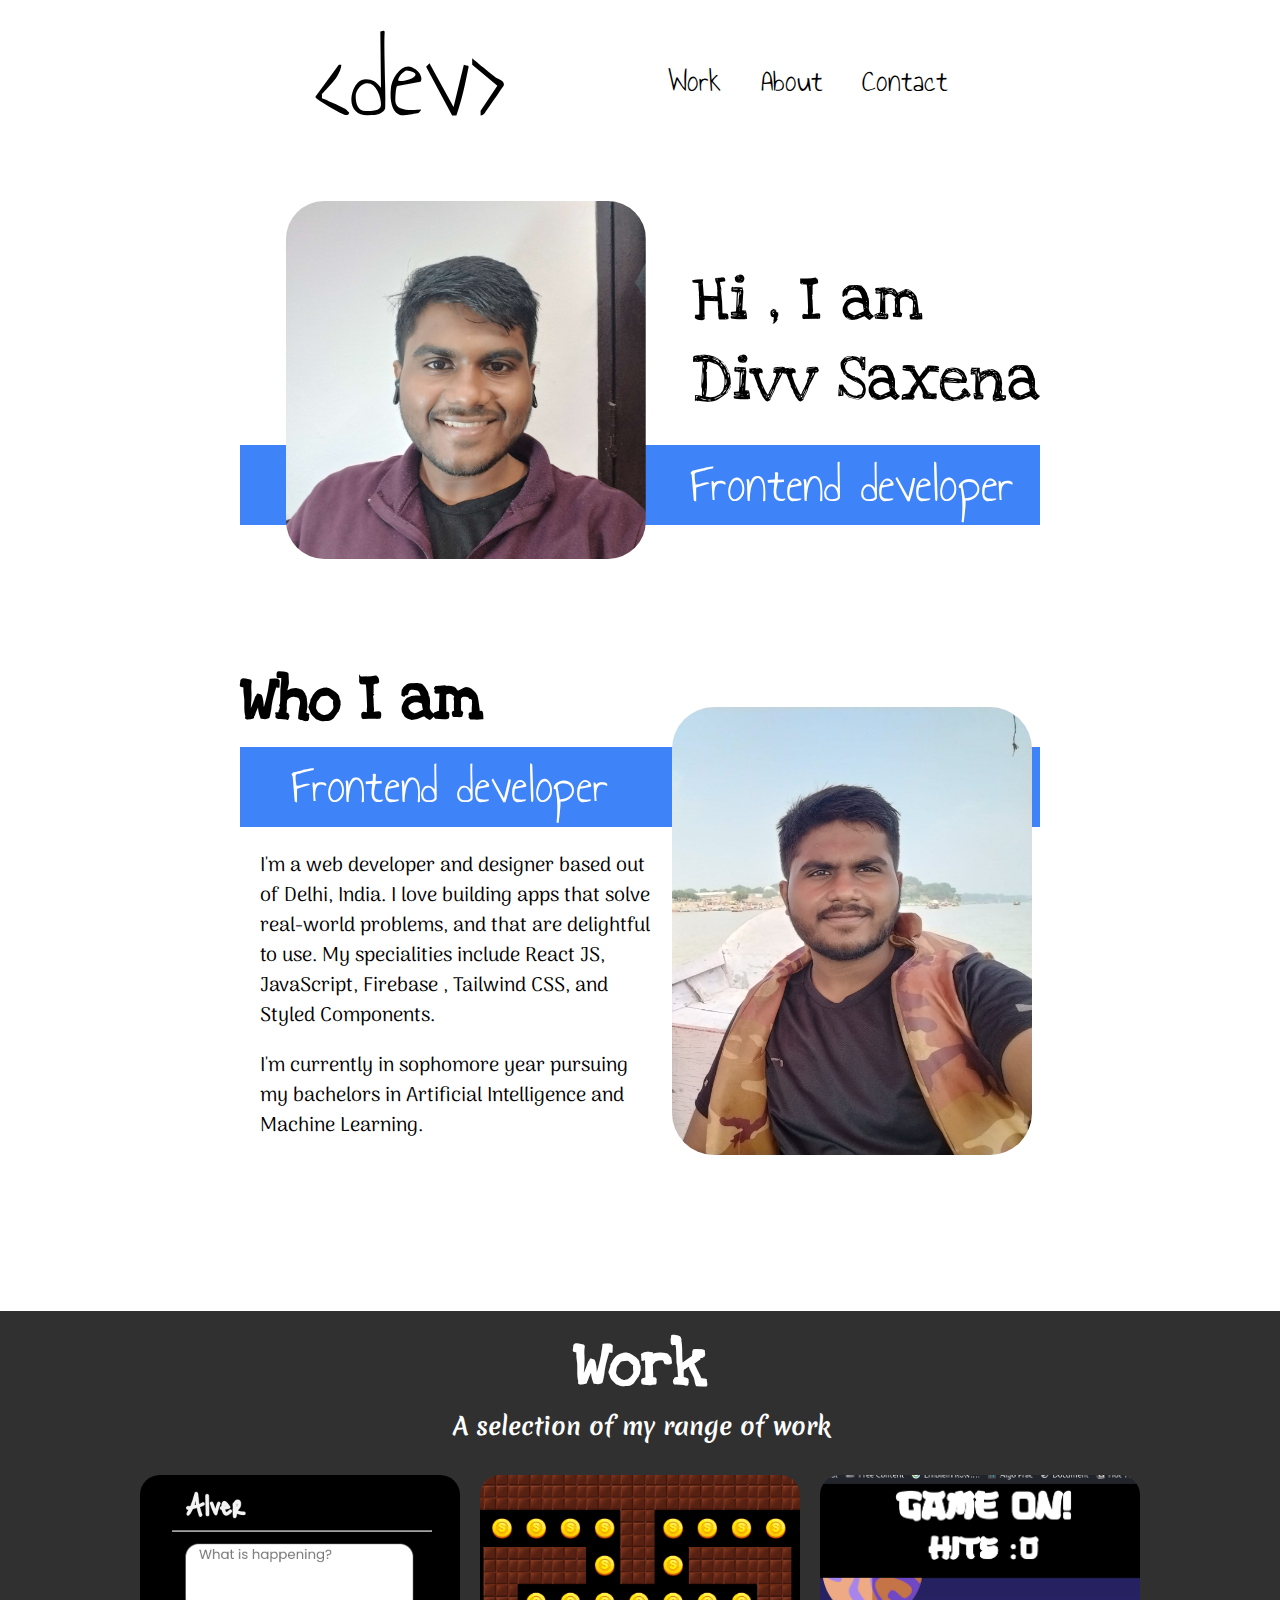
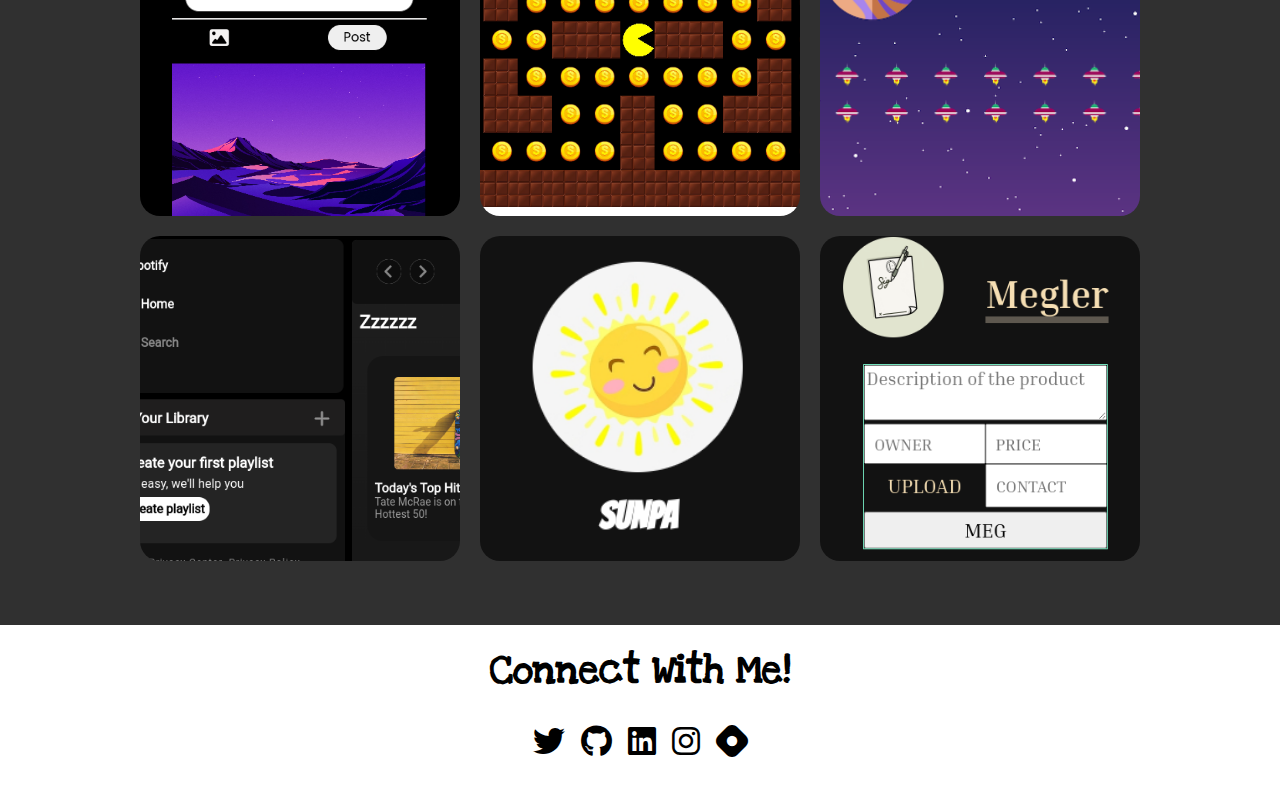
==== index.html @ fa2855f5 "add the code" ====
<!DOCTYPE html>
<html lang="en">
<head>
    <meta charset="UTF-8">
    <meta name="viewport" content="width=device-width, initial-scale=1.0">
    <!-- Font Awesome CDN -->
    <link rel="stylesheet" href="https://cdnjs.cloudflare.com/ajax/libs/font-awesome/6.3.0/css/all.min.css">
    <title>Document</title>
    <link href="./style.css" rel="stylesheet"/>
</head>
<body>
    <header>
        <div class="container">
            <div class="header">
                <div class="logo">
                    <h1>&ltdev&gt</h1>
                </div>
                <div class="header-links">
                    <ul>
                        <li><a href="">Work</a></li>
                        <li><a href="">About</a></li>
                        <li><a href="">Contact</a></li>
                    </ul>
                </div>
            </div>
        </div>
    </header>
    <section>
        <div class="container">
            <div class="section-one">
                <div class="sub-section-one">
                    <img src="./assets/img-one.png" alt="image of divv saxena"/>
                    <h1>Hi , I am <br>Divv Saxena</h1>
                </div>
                <div class="blue-thick-line">
                    <h2>Frontend developer</h2>
                </div>
            </div>
        </div>
    </section>
    <section>
        <div class="container">
            <div class="section-two">
                <h1>Who I am</h1>
                <div class="blue-thick-line-two">
                    <h2>Frontend developer</h2>
                </div>
                <img src="./assets/img-two.png"/>
                <p class="first-para">
                    I'm a web developer and designer based out of Delhi, India. I love building apps that 
                    solve real-world problems, and that are delightful to use. My specialities include React JS,
                    JavaScript, Firebase , Tailwind CSS, and Styled Components.
                </p>
                <p class="second-para">
                    I'm currently in sophomore year pursuing my bachelors
                    in Artificial Intelligence and Machine Learning. 
                 </p>
            </div>
        </div>
    </section>
    <section>
        
            <div class="section-three">
                <h1>Work</h1>
                <h3>A selection of my range of work</h3>
                <div class="projects">
                    <a class="box" href="projects/projectone.html">
                        <img src="./assets/projects/alver.png" alt="image of a cat"/>
                    </a>

                    <a class="box" href="">
                        <img src="./assets/projects/pacman.png" alt="image of a cat"/>
                    </a>

                    <a class="box" href="">
                        <img src="./assets/projects/spaceInvader.png" alt="image of a cat"/>
                    </a>

                    <a class="box" href="">
                        <img src="./assets/projects/spotify.png" alt="image of a cat"/>
                    </a>
                    
                    <a class="box" href="">
                        <img src="./assets/projects/sunpa.png" alt="image of a cat"/>
                    </a>

                    <a class="box" href="">
                        <img src="./assets/projects/megler.png" alt="image of a cat"/>
                    </a>
                </div>
            </div>
        
    </section>
    <footer>
       
        <div class="container">
            <div class="footer-container">
                <h2 class="footer-top-text">Connect With Me!</h2>
                <div class="footer">
                    <a href="https://twitter.com/Divvstwt"><i class="fa-brands fa-twitter fa-2x"></i></a>
                    <a href="https://github.com/DivvSaxena"><i class="fa-brands fa-github fa-2x"></i></a>
                    <a href="https://www.linkedin.com/in/divv-saxena-6489a1247/"><i class="fa-brands fa-linkedin fa-2x"></i></a>
                    <a href="https://www.instagram.com/divvsaxena"><i class="fa-brands fa-instagram fa-2x"></i></a>
                    <a href="https://divvsaxena.hashnode.dev/"><i class="fa-brands fa-hashnode fa-2x"></i></a>
                </div>
            </div>
        </div>
    </footer>
    
</body>
</html>
---- style.css ----
@import url('https://fonts.googleapis.com/css2?family=Annie+Use+Your+Telescope&family=Love+Ya+Like+A+Sister&family=Poppins&display=swap');
@import url('https://fonts.googleapis.com/css2?family=Arima:wght@100..700&display=swap');
@import url('https://fonts.googleapis.com/css2?family=Arima:wght@100..700&family=Merienda:wght@300..900&display=swap');

body{
    margin: 0;
    padding: 0;
    user-select: none;
}

.container{
    display: flex;
    flex-direction: column;
    margin: 0 auto;
    max-width: 390px;
    border-bottom: none;
    border-top: none;
}

/* Header Styling */

.logo{
    font-family: "Annie Use Your Telescope", cursive;
    font-size: 3.5rem;
}

.logo > h1{
    font-weight: 500;
    margin: 0;
    text-align: center;
}

.header-links{
    font-size: 2rem;
    font-family: "Annie Use Your Telescope", cursive;
    position: relative;
    top: -50px;
}

.header-links > ul{
    display: flex;
    justify-content: space-around;
    width: 100%;
    padding: 0;
    list-style: none;
}

.header-links > ul > li > a{
    text-decoration: none;
    color: #000;
}

/* Section-One Styling */

.sub-section-one{
    font-family: "Love Ya Like A Sister", cursive;
    font-size: 2rem;
    display: flex;
    flex-direction: column;
    justify-content: center;
}

.sub-section-one >img{
    display: block;
    width: 70%;
    margin: 0 auto;
    position: relative;
    top: -40px;
    border-radius: 38px;
}

.sub-section-one > h1 {
    margin: 0 auto;
    font-weight: 400;
}

.blue-thick-line{
    font-family: "Annie Use Your Telescope", cursive;
    background-color: #3F83F8;
    color: #fff;
    display: flex;
    justify-content: center;
    align-items: center;
    height: 80px;
    margin: 1em 0 1em 0;
    width: 100%;
}

.blue-thick-line > h2{
    font-size: 2.5rem;
    margin: 0;
    font-weight: 400;
}

/* Section-Two Styling */

.section-two{
    display: flex;
    font-size: 1.25rem;
    flex-direction: column;
    justify-content: center;
    align-items: center;
    text-align: start;
    line-height: 1.5;
}

.section-two > h1{
    font-family: "Love Ya Like A Sister", cursive;
    font-size: 3rem;
    margin: 0 auto 0.4em;
}

.section-two > img{
    width: 70%;
    border-radius: 42px;
}

.section-two > p{
    font-family: "Arima", system-ui;
    padding: 0 1em 0;
    margin: 1em 0 0 0;
}

.blue-thick-line-two{
    display: none;
}

/* Section-Three Styling */

.section-three{
    display: flex;
    flex-direction: column;
    justify-content: center;
    align-items: center;
    background-color: #303030;
    color: #FFFFFF;
    margin-top: 1em;
    padding-bottom: 2em;
}

.section-three > h1{
    font-size: 3.15rem;
    font-family: "Love Ya Like A Sister", cursive;
    margin: 0.2em 0 0 0;
    padding: 1em auto;
    
}

.section-three > h3{
    font-family: "Merienda", cursive;
    font-size: 1.5rem;
    width: 75%;
    text-align: center;
    margin: 0.2em 0 0 0.2em;
}

.projects{
    max-width: 900px;
    display: flex;
    flex-wrap: wrap;
    gap: 20px;
    margin: 2em;
}

.box{
    flex: 1 220px;
}

.box > img{
    width: 100%;
    height: 100%;
    object-fit: cover;
    border-radius: 20px;
    transition: 
        transform 750ms cubic-bezier(.5, 0, .5, 1),
        opacity 250ms linear;
}

.box > img:hover{
    transform: scale(0.9);
    opacity: .5;
}

/* Footer Styling */

.footer{
    height: 60px;
    display: flex;
    justify-content: space-around;
    align-items: center;
    padding: 1em;
}

.footer-top-text{
    text-align: center;
    margin: 0;
    font-size: 2rem;
    font-family: "Love Ya Like A Sister", cursive;
    padding: 0.5em 0 0 0;
}

.footer > a{
    color: #000;
    padding: 0.5em;
}

/* Media queries */

@media (min-width:768px) {
    .container{
        flex-direction: row;
        max-width: 800px;
    }
    /* Header Styling*/
    .header{
        display: flex;
        justify-content: space-around;
        align-items: center;
        width: 100%;
    }

    .header-links{
        top: 0px;
        width: 40%;
    }
    /* Section One Styling*/
    .sub-section-one{
        flex-direction: row;
        align-items: center;
    }
    
    .sub-section-one > img{
        width: 45%;
        top: 40px;
    }

    .sub-section-one > h1 {
       font-size: 4rem;
       margin: 0;
    }

    .blue-thick-line{
        justify-content: end;  
        margin: 1em 0 1em 0;
        position: relative;
        top: -90px;
        z-index: -1;
    }

    .blue-thick-line > h2{
        font-size: 3.25rem;
        padding: 0 0.5em 0 0;
    }

    /* Section-Two Styling */

    .section-two{
        font-size: 1.25rem;
        position: relative;
        align-items: start;
        text-align: start;
        line-height: 1.5;
    }

    .section-two > h1{
        font-size: 4rem;
        margin: 0 0 0 0;
        position: relative;
        bottom: -20px;
        text-align: start;
    }

    .section-two > img{
        position: relative;
        left: 54%;
        top: -140px;
        width: 45%;
    }

    .first-para{
        width: 50%;
        position: absolute;
        top: 200px;
    }

    .second-para{
        position: absolute;
        top: 400px;
        width: 50%;
    }

    .blue-thick-line-two{
        font-family: "Annie Use Your Telescope", cursive;
        background-color: #3F83F8;
        color: #fff;
        display: flex;
        justify-content: start;
        align-items: center;
        height: 80px;
        margin: 1em 0 1em 0;
        width: 100%;
        z-index: -1;
    }
    
    .blue-thick-line-two > h2{
        font-size: 3.2rem;
        margin: 1em;
        font-weight: 400;
    }

    /* Section-Three Styling */

    .section-three > h1{
        font-size: 4rem;
    }

    .projects{
        max-width: 1000px;
    }

    .box{
        flex: 1 260px;
    }

    /* Footer Styling */



    .footer{
        height: 60px;
        display: flex;
        justify-content: space-around;
        align-items: center;
        padding: 1em;
    }

    .footer-top-text{
        text-align: center;
        margin: 0;
        font-size: 2.5rem;
        font-family: "Love Ya Like A Sister", cursive;
        padding: 0.5em 0 0 0;
    }

    .footer > a{
        color: #000;
        padding: 0.5em;
    }
    
    .footer-container{
        display: flex;
        flex-direction: column;
        justify-content: center;
        align-items: center;
        width: 100%;
    }

}
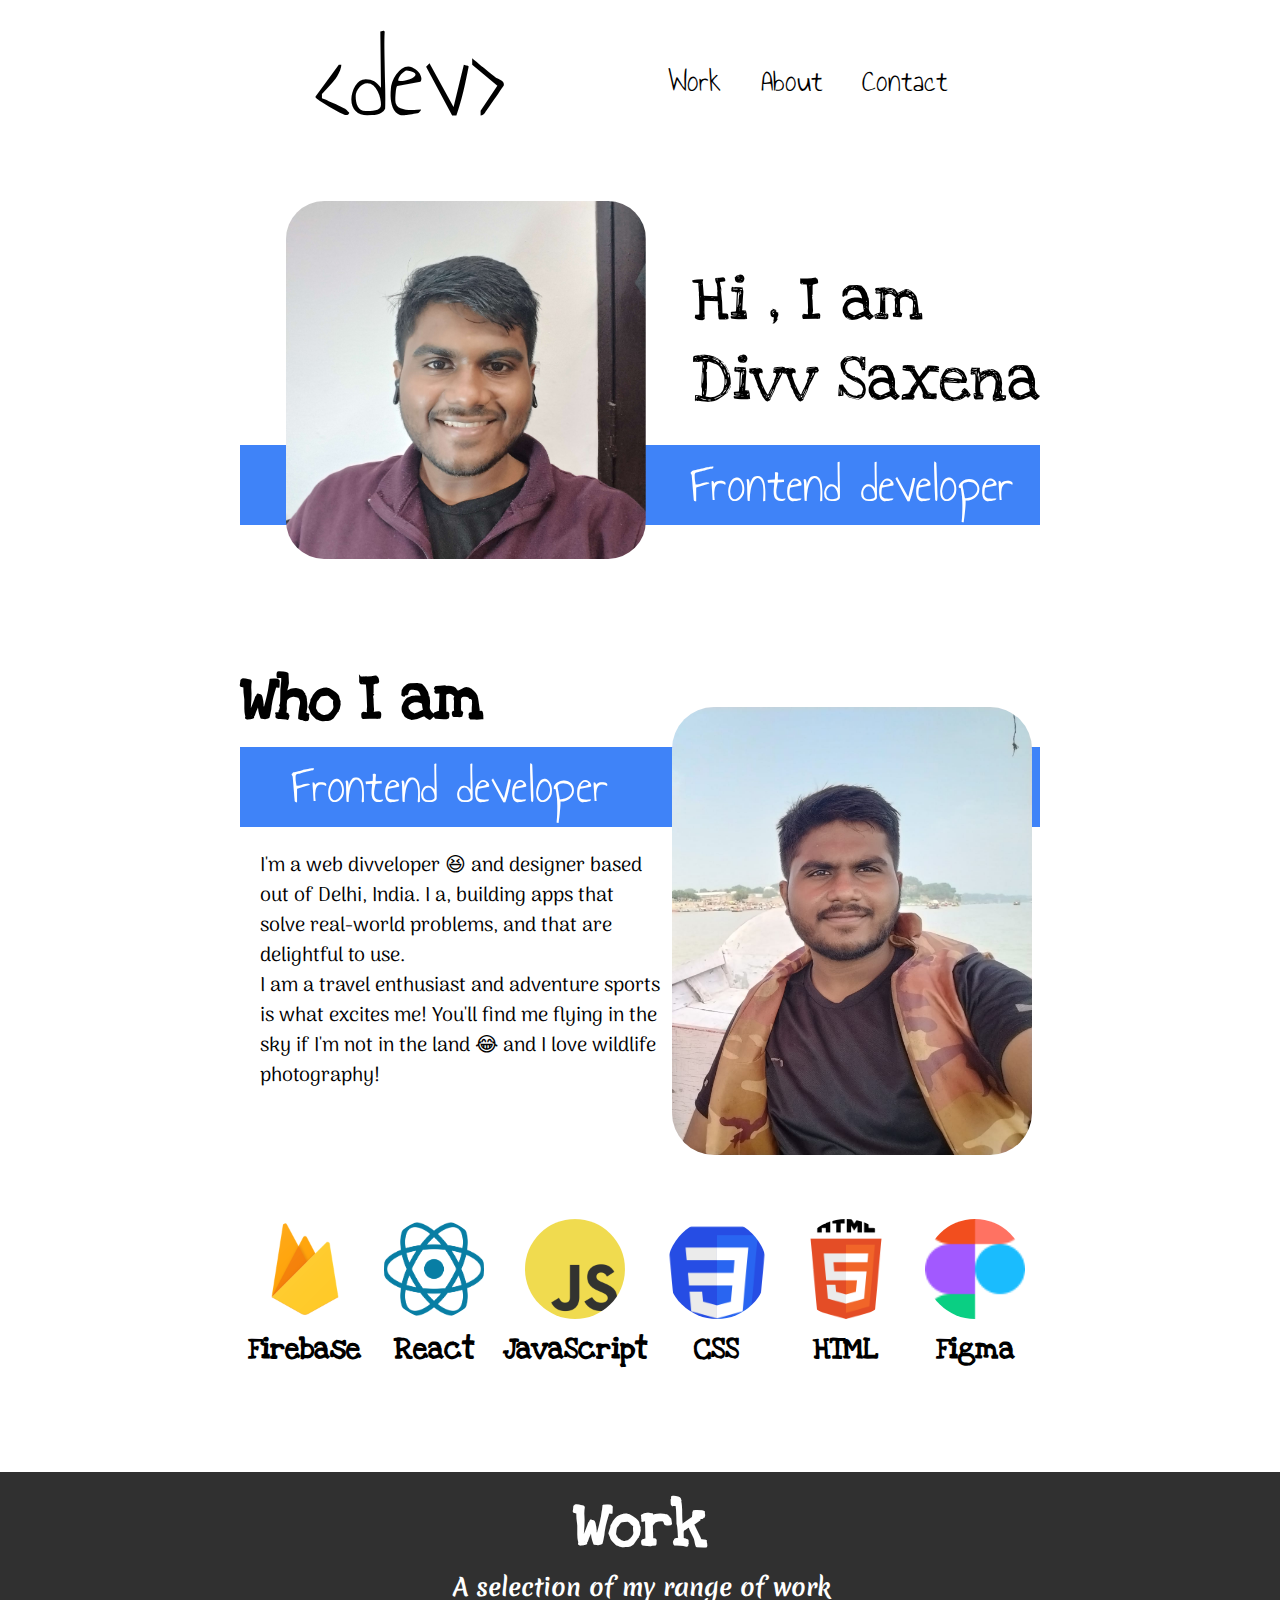
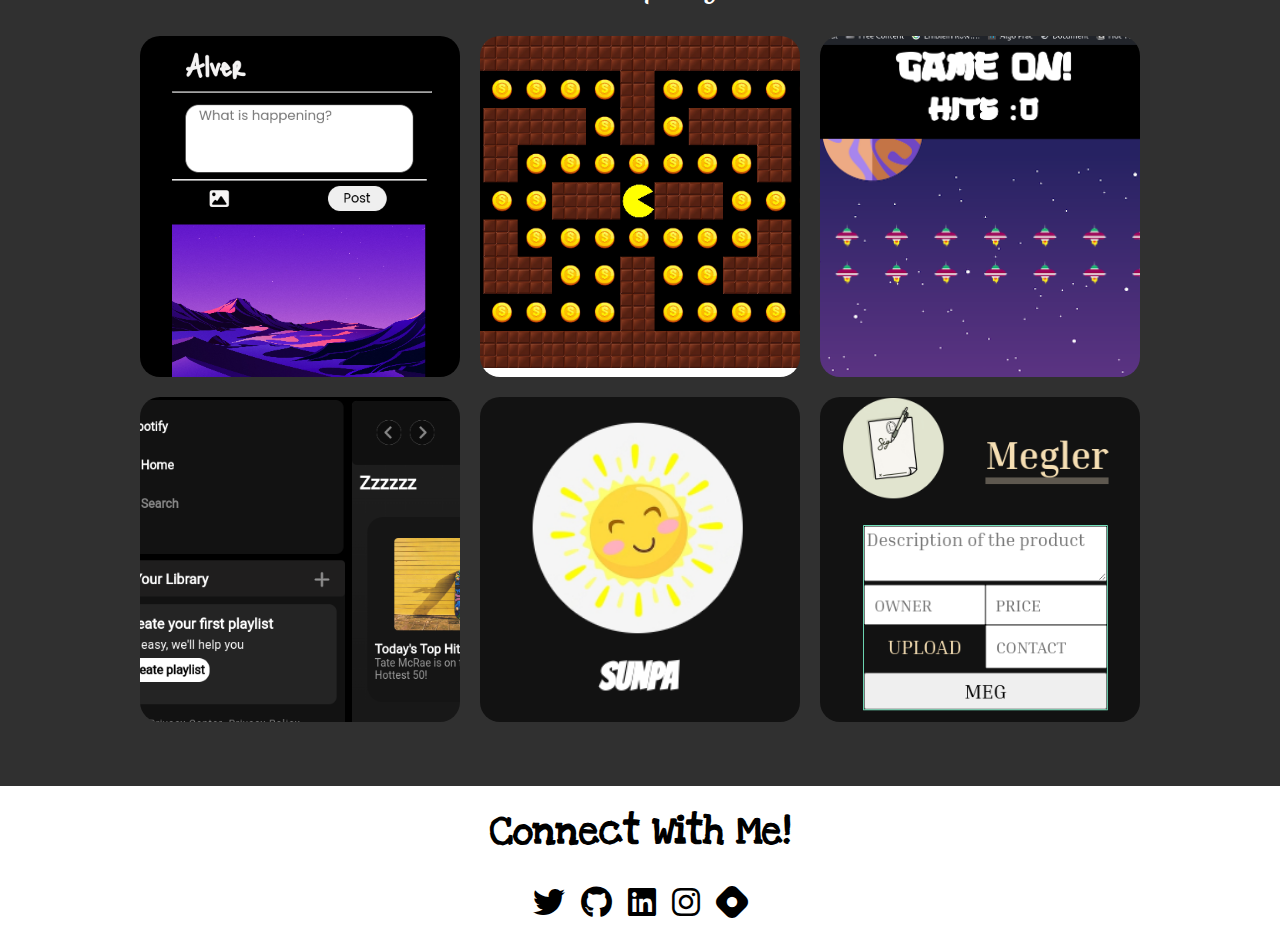
==== commit 8a8f05e1: "add it" ====
--- a/index.html
+++ b/index.html
@@ -5,7 +5,7 @@
     <meta name="viewport" content="width=device-width, initial-scale=1.0">
     <!-- Font Awesome CDN -->
     <link rel="stylesheet" href="https://cdnjs.cloudflare.com/ajax/libs/font-awesome/6.3.0/css/all.min.css">
-    <title>Document</title>
+    <title>DivvSaxena</title>
     <link href="./style.css" rel="stylesheet"/>
 </head>
 <body>
@@ -18,8 +18,8 @@
                 <div class="header-links">
                     <ul>
                         <li><a href="">Work</a></li>
-                        <li><a href="">About</a></li>
-                        <li><a href="">Contact</a></li>
+                        <li><a onclick="scrollFunction()">About</a></li>
+                        <li><a href="mailto:saxenadivv@gmail.com">Contact</a></li>
                     </ul>
                 </div>
             </div>
@@ -40,21 +40,45 @@
     </section>
     <section>
         <div class="container">
-            <div class="section-two">
+            <div class="section-two" id="section-two-container">
                 <h1>Who I am</h1>
                 <div class="blue-thick-line-two">
                     <h2>Frontend developer</h2>
                 </div>
                 <img src="./assets/img-two.png"/>
                 <p class="first-para">
-                    I'm a web developer and designer based out of Delhi, India. I love building apps that 
-                    solve real-world problems, and that are delightful to use. My specialities include React JS,
-                    JavaScript, Firebase , Tailwind CSS, and Styled Components.
+                    I'm a web divveloper 😆 and designer based out of Delhi, India. I a, building apps that 
+                    solve real-world problems, and that are delightful to use.<br> I am a travel
+                    enthusiast and adventure sports is what excites me! You'll find me flying in the sky if I'm not in 
+                    the land 😂 and I love wildlife photography!
+
                 </p>
-                <p class="second-para">
-                    I'm currently in sophomore year pursuing my bachelors
-                    in Artificial Intelligence and Machine Learning. 
-                 </p>
+                 <div class="tech-stacks">
+                    <div class="tech">
+                        <img src="./assets/tech-stacks/firebase.png">
+                        <h2>Firebase</h2>
+                    </div>
+                    <div class="tech">
+                        <img src="./assets/tech-stacks/React.png">
+                        <h2>React</h2>
+                    </div>
+                    <div class="tech">
+                        <img src="./assets/tech-stacks/javascript.png">
+                        <h2>JavaScript</h2>
+                    </div>
+                    <div class="tech">
+                        <img src="./assets/tech-stacks/css.png">
+                        <h2>CSS</h2>
+                    </div>
+                    <div class="tech">
+                        <img src="./assets/tech-stacks/html.png">
+                        <h2>HTML</h2>
+                    </div>
+                    <div class="tech">
+                        <img src="./assets/tech-stacks/figma.png">
+                        <h2>Figma</h2>
+                    </div>
+                 </div>
             </div>
         </div>
     </section>
@@ -68,23 +92,23 @@
                         <img src="./assets/projects/alver.png" alt="image of a cat"/>
                     </a>
 
-                    <a class="box" href="">
+                    <a class="box" href="projects/project-two.html">
                         <img src="./assets/projects/pacman.png" alt="image of a cat"/>
                     </a>
 
-                    <a class="box" href="">
+                    <a class="box" href="projects/project-three.html">
                         <img src="./assets/projects/spaceInvader.png" alt="image of a cat"/>
                     </a>
 
-                    <a class="box" href="">
+                    <a class="box" href="projects/project-four.html">
                         <img src="./assets/projects/spotify.png" alt="image of a cat"/>
                     </a>
                     
-                    <a class="box" href="">
+                    <a class="box" href="projects/project-five.html">
                         <img src="./assets/projects/sunpa.png" alt="image of a cat"/>
                     </a>
 
-                    <a class="box" href="">
+                    <a class="box" href="projects/project-six.html">
                         <img src="./assets/projects/megler.png" alt="image of a cat"/>
                     </a>
                 </div>
@@ -97,15 +121,15 @@
             <div class="footer-container">
                 <h2 class="footer-top-text">Connect With Me!</h2>
                 <div class="footer">
-                    <a href="https://twitter.com/Divvstwt"><i class="fa-brands fa-twitter fa-2x"></i></a>
+                    <a href="https://twitter.com/divvsaxena"><i class="fa-brands fa-twitter fa-2x"></i></a>
                     <a href="https://github.com/DivvSaxena"><i class="fa-brands fa-github fa-2x"></i></a>
-                    <a href="https://www.linkedin.com/in/divv-saxena-6489a1247/"><i class="fa-brands fa-linkedin fa-2x"></i></a>
+                    <a href="https://www.linkedin.com/in/divvsaxena/"><i class="fa-brands fa-linkedin fa-2x"></i></a>
                     <a href="https://www.instagram.com/divvsaxena"><i class="fa-brands fa-instagram fa-2x"></i></a>
                     <a href="https://divvsaxena.hashnode.dev/"><i class="fa-brands fa-hashnode fa-2x"></i></a>
                 </div>
             </div>
         </div>
     </footer>
-    
+    <script src="index.js"></script>
 </body>
 </html>--- a/style.css
+++ b/style.css
@@ -1,6 +1,10 @@
 @import url('https://fonts.googleapis.com/css2?family=Annie+Use+Your+Telescope&family=Love+Ya+Like+A+Sister&family=Poppins&display=swap');
 @import url('https://fonts.googleapis.com/css2?family=Arima:wght@100..700&display=swap');
 @import url('https://fonts.googleapis.com/css2?family=Arima:wght@100..700&family=Merienda:wght@300..900&display=swap');
+
+html{
+    scroll-behavior: smooth;
+}
 
 body{
     margin: 0;
@@ -48,6 +52,10 @@
 .header-links > ul > li > a{
     text-decoration: none;
     color: #000;
+}
+
+a:hover{
+    cursor: pointer;
 }
 
 /* Section-One Styling */
@@ -123,6 +131,30 @@
 
 .blue-thick-line-two{
     display: none;
+}
+
+.tech-stacks{
+    display: flex;
+    flex-wrap: wrap;
+    width: 100%;
+}
+
+.tech{
+    flex: 1 110px;
+    text-align: center;
+    margin: 1em;
+}
+
+
+.tech > img{
+    width: 100px;
+    height: 100px;
+    border-radius: 50%;
+    object-fit: cover;
+}
+.tech > h2{
+    font-family: "Love Ya Like A Sister", cursive;
+    margin: 0;
 }
 
 /* Section-Three Styling */
@@ -308,6 +340,11 @@
         font-weight: 400;
     }
 
+    .tech-stacks{
+        position: relative;
+         top: -80px;
+    }
+
     /* Section-Three Styling */
 
     .section-three > h1{
@@ -320,6 +357,10 @@
 
     .box{
         flex: 1 260px;
+    }
+
+    .tech{
+        margin: 0.2em;
     }
 
     /* Footer Styling */
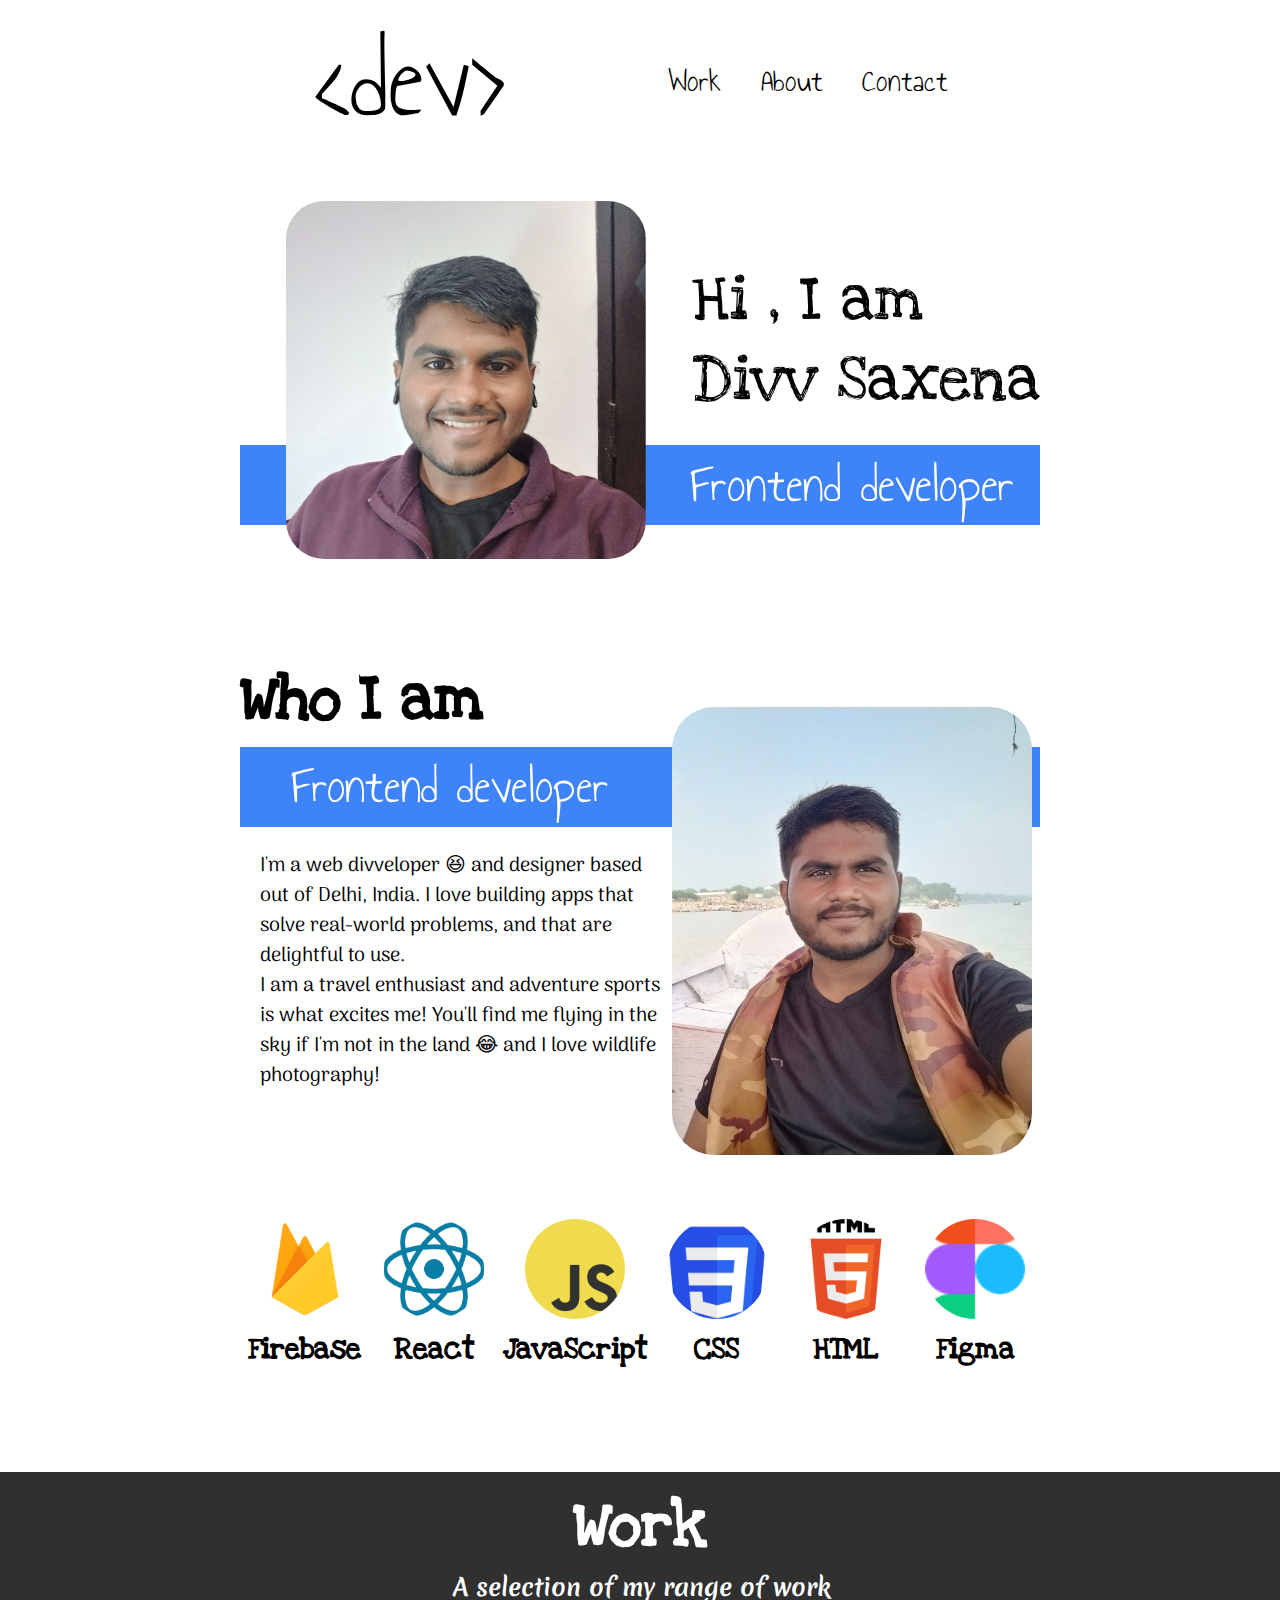
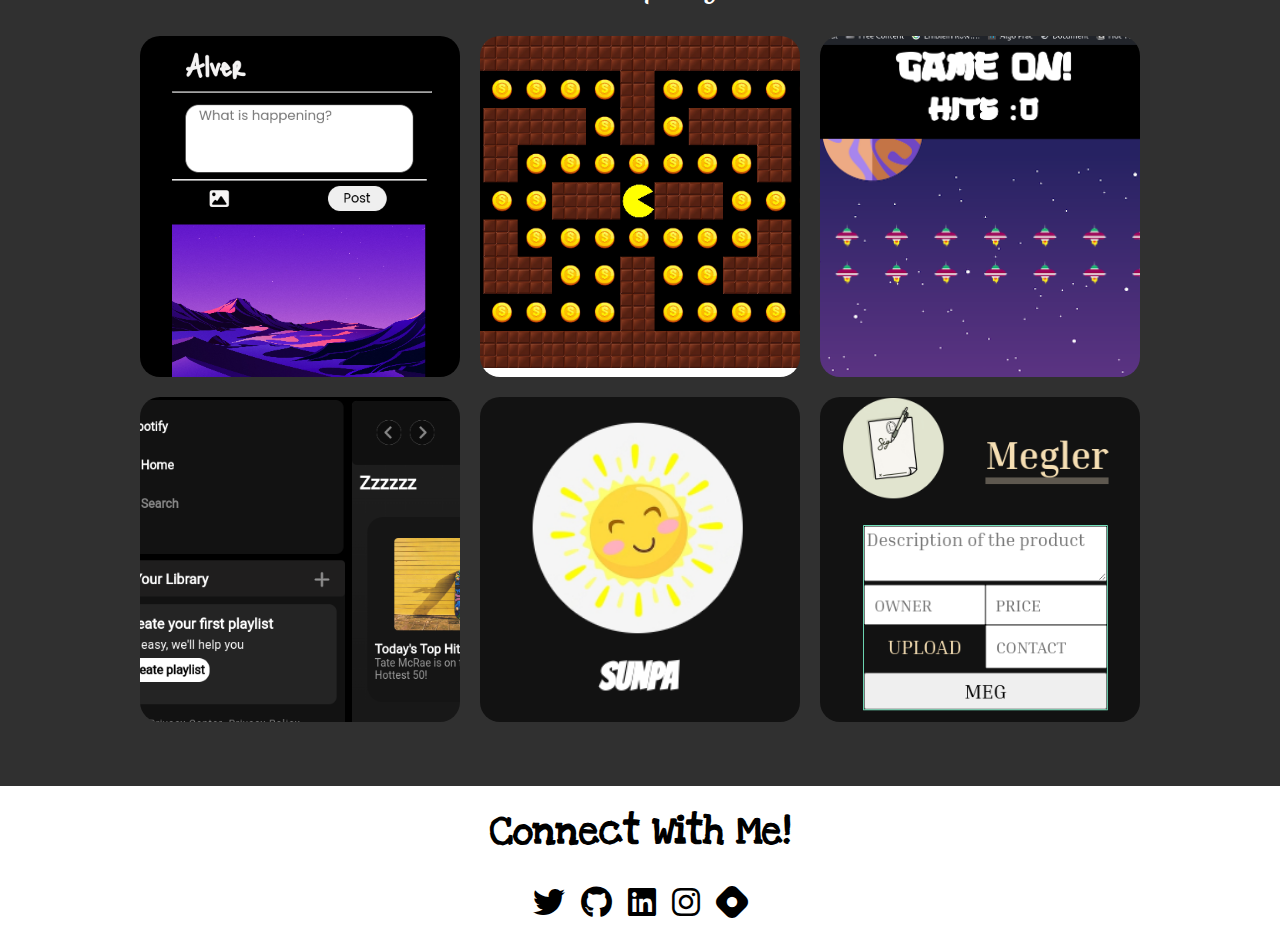
==== commit a37d8bf9: "fixes" ====
--- a/index.html
+++ b/index.html
@@ -47,7 +47,7 @@
                 </div>
                 <img src="./assets/img-two.png"/>
                 <p class="first-para">
-                    I'm a web divveloper 😆 and designer based out of Delhi, India. I a, building apps that 
+                    I'm a web divveloper 😆 and designer based out of Delhi, India. I love building apps that 
                     solve real-world problems, and that are delightful to use.<br> I am a travel
                     enthusiast and adventure sports is what excites me! You'll find me flying in the sky if I'm not in 
                     the land 😂 and I love wildlife photography!
